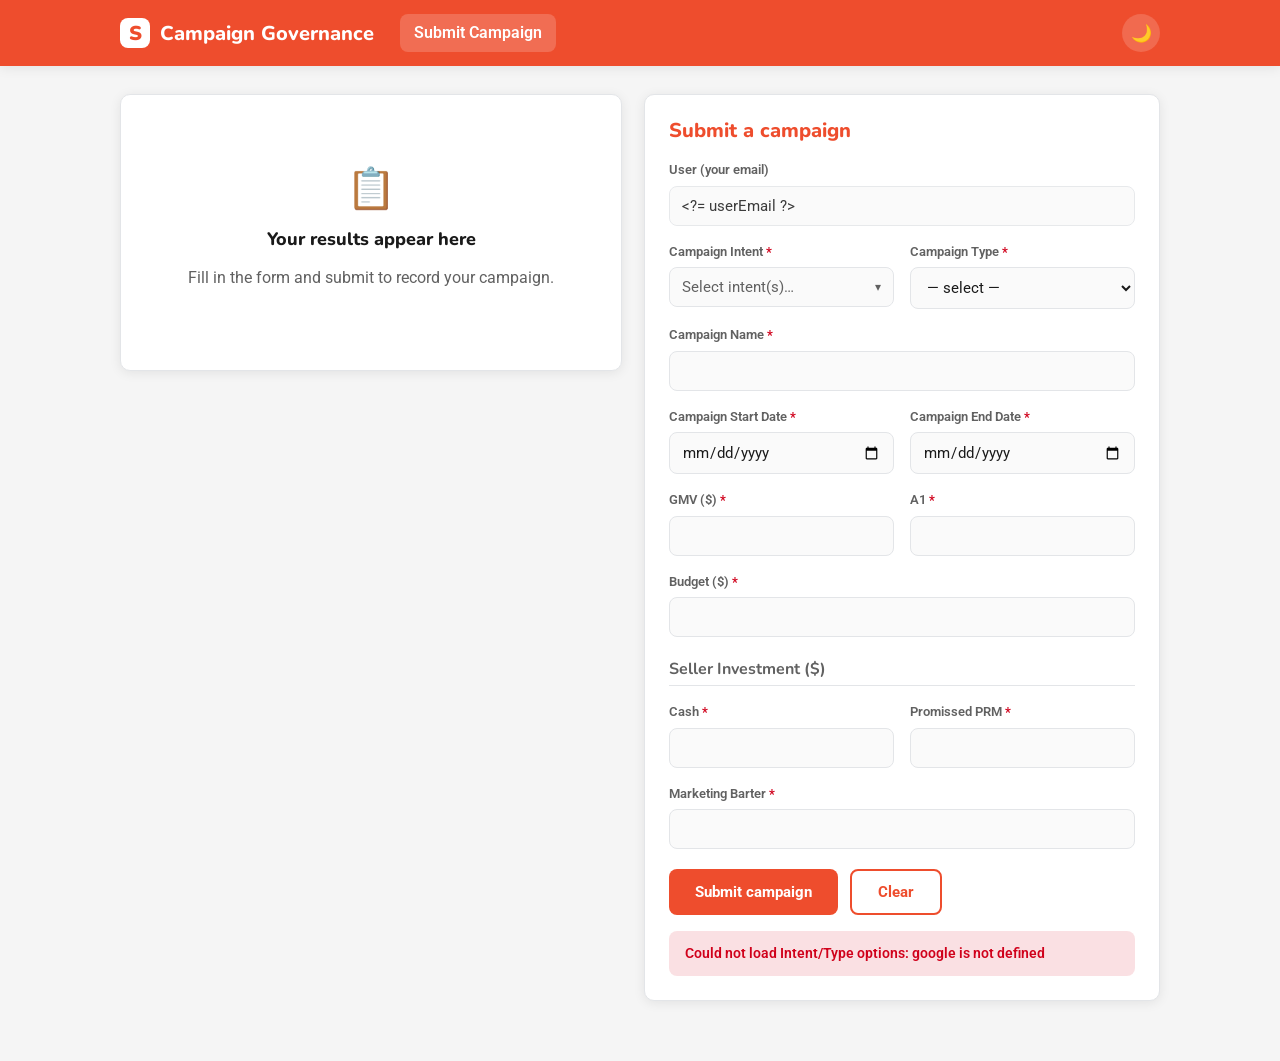
==== apps-script/Index.html @ 22179b2d "Cap displayed Score to 2 decimals Co-Authored-By: Claude Opus 4.8 <noreply@anthropic.com>" ====
<!DOCTYPE html>
<html lang="en" data-theme="light">
  <head>
    <base target="_top" />
    <link
      rel="stylesheet"
      href="https://fonts.googleapis.com/css2?family=Nunito:wght@400;600;700;800;900&family=Roboto:wght@400;500;700&display=swap"
    />
    <style>
      :root {
        --shopee-orange: #ee4d2d; --shopee-orange-dark: #d3422a; --shopee-orange-light: #f27961;
        --shopee-red: #d0011b;
        --font-primary: "Nunito", sans-serif; --font-body: "Roboto", sans-serif;
        --radius: 10px; --shadow: 0 2px 12px rgba(0,0,0,.08); --maxw: 1080px;
      }
      :root, :root[data-theme="light"] {
        --bg:#f5f5f5; --surface:#fff; --surface-2:#fafafa; --text:#1a1a1a; --text-muted:#616161;
        --border:#e3e5e8; --accent:var(--shopee-orange); --header-bg:var(--shopee-orange); --header-text:#fff;
      }
      :root[data-theme="dark"] {
        --bg:#14171c; --surface:#1e2229; --surface-2:#262b33; --text:#f1f3f5; --text-muted:#9aa4b2;
        --border:#333a44; --accent:var(--shopee-orange-light); --header-bg:#1a1d23; --header-text:#fff;
        --shadow:0 2px 14px rgba(0,0,0,.4);
      }
      * { box-sizing: border-box; }
      body { margin:0; font-family:var(--font-body); background:var(--bg); color:var(--text); line-height:1.5; }
      h1,h2,h3,.brand { font-family:var(--font-primary); font-weight:800; line-height:1.15; }
      .site-header { background:var(--header-bg); color:var(--header-text); box-shadow:var(--shadow); position:sticky; top:0; z-index:50; }
      .site-header .inner { max-width:var(--maxw); margin:0 auto; padding:14px 20px; display:flex; align-items:center; gap:18px; }
      .brand { font-size:20px; color:var(--header-text); display:flex; align-items:center; gap:10px; text-decoration:none; }
      .brand .logo { background:#fff; color:var(--shopee-orange); width:30px; height:30px; border-radius:8px; display:grid; place-items:center; font-weight:900; font-family:var(--font-primary); }
      .nav { display:flex; gap:6px; margin-left:8px; }
      .nav a { color:var(--header-text); text-decoration:none; padding:7px 14px; border-radius:8px; font-weight:600; background:rgba(255,255,255,.18); }
      .header-right { margin-left:auto; display:flex; align-items:center; gap:12px; }
      .icon-btn { background:rgba(255,255,255,.16); border:none; color:var(--header-text); width:38px; height:38px; border-radius:50%; cursor:pointer; font-size:17px; }
      .icon-btn:hover { background:rgba(255,255,255,.28); }
      main { max-width:var(--maxw); margin:0 auto; padding:28px 20px 60px; }
      .split { display:grid; grid-template-columns:1fr 1fr; gap:22px; align-items:start; }
      .card { background:var(--surface); border:1px solid var(--border); border-radius:var(--radius); box-shadow:var(--shadow); padding:24px; }
      .card h2 { margin:0 0 4px; font-size:20px; color:var(--accent); }
      .card .sub { margin:0 0 18px; color:var(--text-muted); font-size:14px; }
      .form-grid { display:grid; grid-template-columns:repeat(2,1fr); gap:16px; }
      .field { display:flex; flex-direction:column; gap:6px; }
      .field.full { grid-column:1 / -1; }
      label { font-weight:600; font-size:13px; color:var(--text-muted); }
      label .req { color:var(--shopee-red); }
      input, select { font-family:var(--font-body); font-size:15px; padding:10px 12px; border:1px solid var(--border); border-radius:8px; background:var(--surface-2); color:var(--text); }
      input:focus, select:focus { outline:none; border-color:var(--accent); box-shadow:0 0 0 3px rgba(238,77,45,.18); }
      input[readonly] { opacity:.85; cursor:not-allowed; }
      .section-label { grid-column:1 / -1; font-family:var(--font-primary); font-weight:700; color:var(--text-muted); border-bottom:1px solid var(--border); padding-bottom:4px; margin-top:4px; }
      .btn { font-family:var(--font-body); font-weight:700; font-size:15px; padding:12px 26px; border-radius:8px; border:none; cursor:pointer; }
      .btn-primary { background:var(--shopee-orange); color:#fff; }
      .btn-primary:hover { background:var(--shopee-orange-dark); }
      .btn-secondary { background:transparent; color:var(--accent); border:2px solid var(--accent); }
      .btn:disabled { opacity:.6; cursor:not-allowed; }
      .form-actions { margin-top:20px; display:flex; gap:12px; }
      .msg { padding:12px 16px; border-radius:8px; font-weight:600; font-size:14px; margin-top:16px; display:none; }
      .msg.show { display:block; }
      .msg.success { background:rgba(38,170,153,.15); color:#26aa99; }
      .msg.error { background:rgba(208,1,27,.12); color:var(--shopee-red); }
      .msg.info { background:rgba(255,187,0,.15); color:#9a7400; }
      .result-panel { position:sticky; top:88px; }
      .result-empty { text-align:center; color:var(--text-muted); padding:40px 16px; }
      .result-empty-icon { font-size:40px; margin-bottom:10px; }
      .result-empty h2 { color:var(--text); margin:0 0 6px; font-size:18px; }
      #result-content h2 { color:var(--accent); margin:0 0 14px; }
      .result-row { display:flex; justify-content:space-between; gap:16px; padding:9px 0; border-bottom:1px solid var(--border); font-size:14px; }
      .result-row .rl { color:var(--text-muted); font-weight:600; }
      .result-row .rv { color:var(--text); font-weight:700; text-align:right; word-break:break-word; }
      .result-note { margin-top:16px; padding:12px 14px; background:rgba(255,187,0,.14); border-radius:8px; color:var(--text-muted); font-size:13px; }
      .result-score { margin:16px 0; font-size:16px; font-weight:700; color:var(--text); }
      .result-score strong { color:var(--accent); }
      .result-section { margin-top:14px; }
      .result-sec-title { font-weight:700; color:var(--accent); margin-bottom:6px; }
      .result-list { margin:0; padding-left:20px; }
      .result-list li { padding:3px 0; font-size:14px; }
      .result-inline-empty { color:var(--text-muted); font-style:italic; font-size:14px; }
      .result-note-live { margin-top:12px; padding:10px 12px; background:rgba(255,187,0,.14); border-radius:8px; color:var(--text-muted); font-size:13px; }
      .ms { position:relative; }
      .ms-toggle { width:100%; display:flex; align-items:center; justify-content:space-between; gap:8px; font-family:var(--font-body); font-size:15px; padding:10px 12px; border:1px solid var(--border); border-radius:8px; background:var(--surface-2); color:var(--text); cursor:pointer; text-align:left; }
      .ms.open .ms-toggle, .ms-toggle:focus { outline:none; border-color:var(--accent); box-shadow:0 0 0 3px rgba(238,77,45,.18); }
      .ms-label { overflow:hidden; text-overflow:ellipsis; white-space:nowrap; }
      .ms-label.ms-placeholder { color:var(--text-muted); }
      .ms-caret { color:var(--text-muted); font-size:12px; }
      .ms.open .ms-caret { transform:rotate(180deg); }
      .ms-panel { position:absolute; z-index:60; top:calc(100% + 4px); left:0; right:0; max-height:240px; overflow-y:auto; background:var(--surface); border:1px solid var(--border); border-radius:8px; box-shadow:var(--shadow); padding:6px; }
      .ms-option { display:flex; align-items:center; gap:9px; padding:8px 10px; border-radius:6px; cursor:pointer; font-size:14px; font-weight:500; }
      .ms-option:hover { background:var(--surface-2); }
      .ms-option input { width:16px; height:16px; accent-color:var(--shopee-orange); margin:0; }
      .ms-empty { padding:10px; color:var(--text-muted); font-style:italic; font-size:14px; }
      @media (max-width:860px){ .split{ grid-template-columns:1fr; } .result-panel{ position:static; } .form-grid{ grid-template-columns:1fr; } }
    </style>
  </head>
  <body>
    <header class="site-header">
      <div class="inner">
        <span class="brand"><span class="logo">S</span> Campaign Governance</span>
        <nav class="nav"><a href="#">Submit Campaign</a></nav>
        <div class="header-right">
          <button class="icon-btn" id="theme-toggle" aria-label="Toggle theme">🌙</button>
        </div>
      </div>
    </header>

    <main>
      <div class="split">
        <section class="card result-panel">
          <div class="result-empty" id="result-empty">
            <div class="result-empty-icon">📋</div>
            <h2>Your results appear here</h2>
            <p>Fill in the form and submit to record your campaign.</p>
          </div>
          <div id="result-content" style="display:none"></div>
        </section>

        <section class="card">
          <h2>Submit a campaign</h2>
          <p class="sub"></p>
          <form id="campaign-form" novalidate>
            <div class="form-grid">
              <div class="field full">
                <label for="f-user">User (your email)</label>
                <input id="f-user" type="email" value="<?= userEmail ?>" readonly />
              </div>
              <div class="field">
                <label>Campaign Intent <span class="req">*</span></label>
                <div id="ms-intent"></div>
              </div>
              <div class="field">
                <label for="f-type">Campaign Type <span class="req">*</span></label>
                <select id="f-type" required><option value="" disabled selected>— select —</option></select>
              </div>
              <div class="field full">
                <label for="f-name">Campaign Name <span class="req">*</span></label>
                <input id="f-name" type="text" required />
              </div>
              <div class="field">
                <label for="f-start">Campaign Start Date <span class="req">*</span></label>
                <input id="f-start" type="date" required />
              </div>
              <div class="field">
                <label for="f-end">Campaign End Date <span class="req">*</span></label>
                <input id="f-end" type="date" required />
              </div>
              <div class="field">
                <label for="f-gmv">GMV ($) <span class="req">*</span></label>
                <input id="f-gmv" type="number" min="0" step="any" required />
              </div>
              <div class="field">
                <label for="f-a1">A1 <span class="req">*</span></label>
                <input id="f-a1" type="number" min="0" step="any" required />
              </div>
              <div class="field full">
                <label for="f-budget">Budget ($) <span class="req">*</span></label>
                <input id="f-budget" type="number" min="0" step="any" required />
              </div>
              <div class="field full section-label">Seller Investment ($)</div>
              <div class="field">
                <label for="f-cash">Cash <span class="req">*</span></label>
                <input id="f-cash" type="number" min="0" step="any" required />
              </div>
              <div class="field">
                <label for="f-prm">Promissed PRM <span class="req">*</span></label>
                <input id="f-prm" type="number" min="0" step="any" required />
              </div>
              <div class="field full">
                <label for="f-barter">Marketing Barter <span class="req">*</span></label>
                <input id="f-barter" type="number" min="0" step="any" required />
              </div>
            </div>
            <div class="form-actions">
              <button type="submit" class="btn btn-primary" id="submit-btn">Submit campaign</button>
              <button type="reset" class="btn btn-secondary">Clear</button>
            </div>
            <div class="msg" id="form-msg"></div>
          </form>
        </section>
      </div>
    </main>

    <script>
      // ---- Config ----
      var ALLOWED_DOMAIN = "shopee.com", MIN_DAYS = 1, MAX_DAYS = 365;

      // ---- Theme ----
      (function () {
        var saved = localStorage.getItem("cg_theme");
        if (saved) document.documentElement.setAttribute("data-theme", saved);
        function cur() { return document.documentElement.getAttribute("data-theme") || "light"; }
        function upd() { document.getElementById("theme-toggle").textContent = cur() === "dark" ? "☀️" : "🌙"; }
        document.getElementById("theme-toggle").addEventListener("click", function () {
          var t = cur() === "dark" ? "light" : "dark";
          document.documentElement.setAttribute("data-theme", t);
          localStorage.setItem("cg_theme", t); upd();
        });
        upd();
      })();

      // ---- google.script.run as promises ----
      function gs(method) {
        var args = Array.prototype.slice.call(arguments, 1);
        return new Promise(function (resolve, reject) {
          google.script.run.withSuccessHandler(resolve).withFailureHandler(reject)[method].apply(null, args);
        });
      }

      // ---- MultiSelect ----
      var instances = [];
      function closeAll() { instances.forEach(function (i) { i._close(); }); }
      document.addEventListener("click", closeAll);
      function createMS(container, placeholder) {
        container.classList.add("ms");
        container.innerHTML = '<button type="button" class="ms-toggle"><span class="ms-label"></span><span class="ms-caret">▾</span></button><div class="ms-panel" hidden></div>';
        var toggle = container.querySelector(".ms-toggle"), label = container.querySelector(".ms-label"), panel = container.querySelector(".ms-panel");
        function renderLabel() {
          var v = getValues();
          if (!v.length) { label.textContent = placeholder; label.classList.add("ms-placeholder"); }
          else { label.classList.remove("ms-placeholder"); label.textContent = v.length <= 2 ? v.join(", ") : v.length + " selected"; }
        }
        function setOptions(list) {
          panel.innerHTML = "";
          if (!list || !list.length) { panel.innerHTML = '<div class="ms-empty">No options available.</div>'; }
          else list.forEach(function (o) {
            var row = document.createElement("label"); row.className = "ms-option";
            var inp = document.createElement("input"); inp.type = "checkbox"; inp.value = o;
            inp.addEventListener("change", renderLabel);
            var sp = document.createElement("span"); sp.textContent = o;
            row.appendChild(inp); row.appendChild(sp); panel.appendChild(row);
          });
          renderLabel();
        }
        function getValues() { return Array.prototype.slice.call(panel.querySelectorAll("input:checked")).map(function (c) { return c.value; }); }
        function clear() { panel.querySelectorAll("input:checked").forEach(function (c) { c.checked = false; }); renderLabel(); }
        toggle.addEventListener("click", function (e) { e.stopPropagation(); var h = panel.hidden; closeAll(); if (h) { panel.hidden = false; container.classList.add("open"); } });
        panel.addEventListener("click", function (e) { e.stopPropagation(); });
        var api = { setOptions: setOptions, getValues: getValues, clear: clear, _close: function () { panel.hidden = true; container.classList.remove("open"); } };
        instances.push(api); renderLabel(); return api;
      }

      // ---- Page logic ----
      var el = function (id) { return document.getElementById(id); };
      var msg = el("form-msg"), form = el("campaign-form"), submitBtn = el("submit-btn");
      var intentMS = createMS(el("ms-intent"), "Select intent(s)…");
      function fillTypeSelect(list) {
        var sel = el("f-type");
        sel.innerHTML = '<option value="" disabled selected>— select —</option>';
        (list || []).forEach(function (o) {
          var opt = document.createElement("option"); opt.value = o; opt.textContent = o; sel.appendChild(opt);
        });
      }
      function showMsg(k, t) { msg.className = "msg show " + k; msg.textContent = t; }
      function hideMsg() { msg.className = "msg"; msg.textContent = ""; }

      gs("getOptions").then(function (o) {
        intentMS.setOptions(o.intents || []); fillTypeSelect(o.types || []);
      }).catch(function (e) {
        intentMS.setOptions([]); fillTypeSelect([]);
        showMsg("error", "Could not load Intent/Type options: " + (e.message || e));
      });

      function genId() {
        var a = "ABCDEFGHIJKLMNOPQRSTUVWXYZ0123456789", f = "ABCDEFGHIJKLMNOPQRSTUVWXYZ123456789";
        var id = f[Math.floor(Math.random() * f.length)];
        for (var i = 1; i < 10; i++) id += a[Math.floor(Math.random() * a.length)];
        return id;
      }
      function days(s, e) { return Math.round((new Date(e) - new Date(s)) / 86400000); }
      function num(id) { return parseFloat(el(id).value); }

      function validate(v) {
        if (!/^[^\s@]+@[^\s@]+\.[^\s@]+$/.test(v.user)) return "Your account email is missing or invalid.";
        if (v.user.toLowerCase().indexOf("@" + ALLOWED_DOMAIN) === -1) return "Email must be on the @" + ALLOWED_DOMAIN + " domain.";
        if (!v.intents.length) return "Select at least one Campaign Intent.";
        if (!v.type) return "Select a Campaign Type.";
        if (!v.name) return "Enter a Campaign Name.";
        if (!v.start) return "Choose a Campaign Start Date.";
        if (!v.end) return "Choose a Campaign End Date.";
        var d = days(v.start, v.end);
        if (d < MIN_DAYS) return "Campaign Start Date must be before the End Date.";
        if (d > MAX_DAYS) return "Campaign cannot be longer than " + MAX_DAYS + " days (currently " + d + ").";
        var nums = { "GMV ($)": ["f-gmv", v.gmv], "A1": ["f-a1", v.a1], "Budget ($)": ["f-budget", v.budget], "Seller Investment - Cash": ["f-cash", v.cash], "Seller Investment - Promissed PRM": ["f-prm", v.prm], "Seller Investment - Marketing Barter": ["f-barter", v.barter] };
        for (var k in nums) { if (el(nums[k][0]).value === "" || isNaN(nums[k][1])) return k + " must be a number."; if (nums[k][1] < 0) return k + " cannot be negative."; }
        return null;
      }

      form.addEventListener("submit", function (e) {
        e.preventDefault(); hideMsg();
        var v = {
          user: el("f-user").value.trim(), intents: intentMS.getValues(), type: el("f-type").value,
          name: el("f-name").value.trim(), start: el("f-start").value, end: el("f-end").value,
          gmv: num("f-gmv"), a1: num("f-a1"), budget: num("f-budget"), cash: num("f-cash"), prm: num("f-prm"), barter: num("f-barter")
        };
        var err = validate(v); if (err) { showMsg("error", err); return; }
        var id = genId(), intentStr = v.intents.join(", "), typeStr = v.type;
        var fields = {
          "User": v.user, "Campaign Intent": intentStr, "Campaign Type": typeStr, "Name": v.name,
          "Campaign Start Date": v.start, "Campaign End Date": v.end,
          "GMV ($)": v.gmv, "A1": v.a1, "Budget ($)": v.budget,
          "Seller Investment ($) - Cash": v.cash, "Seller Investment ($) - Promissed PRM": v.prm,
          "Seller Investment ($) - Marketing Barter": v.barter, "ID": id
        };
        submitBtn.disabled = true; submitBtn.textContent = "Submitting…";
        gs("submitCampaign", fields).then(function (res) {
          var submitted = {
            "ID": res.id || id, "User": v.user, "Date": res.date || "",
            "Campaign Intent": intentStr, "Campaign Type": typeStr, "Name": v.name,
            "Campaign Start Date": v.start, "Campaign End Date": v.end,
            "# Days": String(days(v.start, v.end))
          };
          renderResult(res, submitted);
          form.reset(); intentMS.clear(); el("f-user").value = v.user;
          showMsg("success", "Campaign submitted successfully (ID: " + (res.id || id) + ").");
        }).catch(function (e2) {
          showMsg("error", (e2 && e2.message) || String(e2));
        }).then(function () {
          submitBtn.disabled = false; submitBtn.textContent = "Submit campaign";
        });
      });

      function esc(s) { return String(s == null ? "" : s).replace(/[&<>"']/g, function (c) { return { "&": "&amp;", "<": "&lt;", ">": "&gt;", '"': "&quot;", "'": "&#39;" }[c]; }); }
      function rrow(l, val) { return '<div class="result-row"><span class="rl">' + esc(l) + '</span><span class="rv">' + esc(val) + "</span></div>"; }
      function fmtScore(v) { var n = Number(v); return (v === "" || v == null || isNaN(n)) ? esc(v) : n.toFixed(2); }
      var IDENTITY = ["ID", "User", "Date", "Campaign Intent", "Campaign Type", "Name", "Campaign Start Date", "Campaign End Date", "# Days"];
      function renderResult(res, submitted) {
        el("result-empty").style.display = "none";
        var rc = el("result-content"); rc.style.display = "block";
        var R = (res && res.result) || { found: false };
        var head = R.found ? R.header : submitted;
        var html = "<h2>Your Campaign</h2>";
        IDENTITY.forEach(function (k) { html += rrow(k, head[k]); });
        if (R.found) {
          html += '<div class="result-score">Score result: <strong>' + fmtScore(head["Score"]) + "</strong></div>";
          html += '<div class="result-section"><div class="result-sec-title">You are eligible to get:</div><ul class="result-list">';
          (R.basic || []).forEach(function (b) { html += "<li>" + esc(b.label) + ": <strong>" + esc(b.value) + "</strong></li>"; });
          html += "</ul></div>";
          html += '<div class="result-section"><div class="result-sec-title">And also these additional asset:</div>';
          if (R.additional && R.additional.length) {
            html += '<ul class="result-list">';
            R.additional.forEach(function (a) { html += "<li>" + esc(a) + "</li>"; });
            html += "</ul>";
          } else {
            html += '<div class="result-inline-empty">None.</div>';
          }
          html += "</div>";
        } else {
          html += '<div class="result-note-live">Submitted. Your result is still being computed — reopen the app in a moment to see the full score and eligibility.</div>';
        }
        rc.innerHTML = html;
      }
    </script>
  </body>
</html>
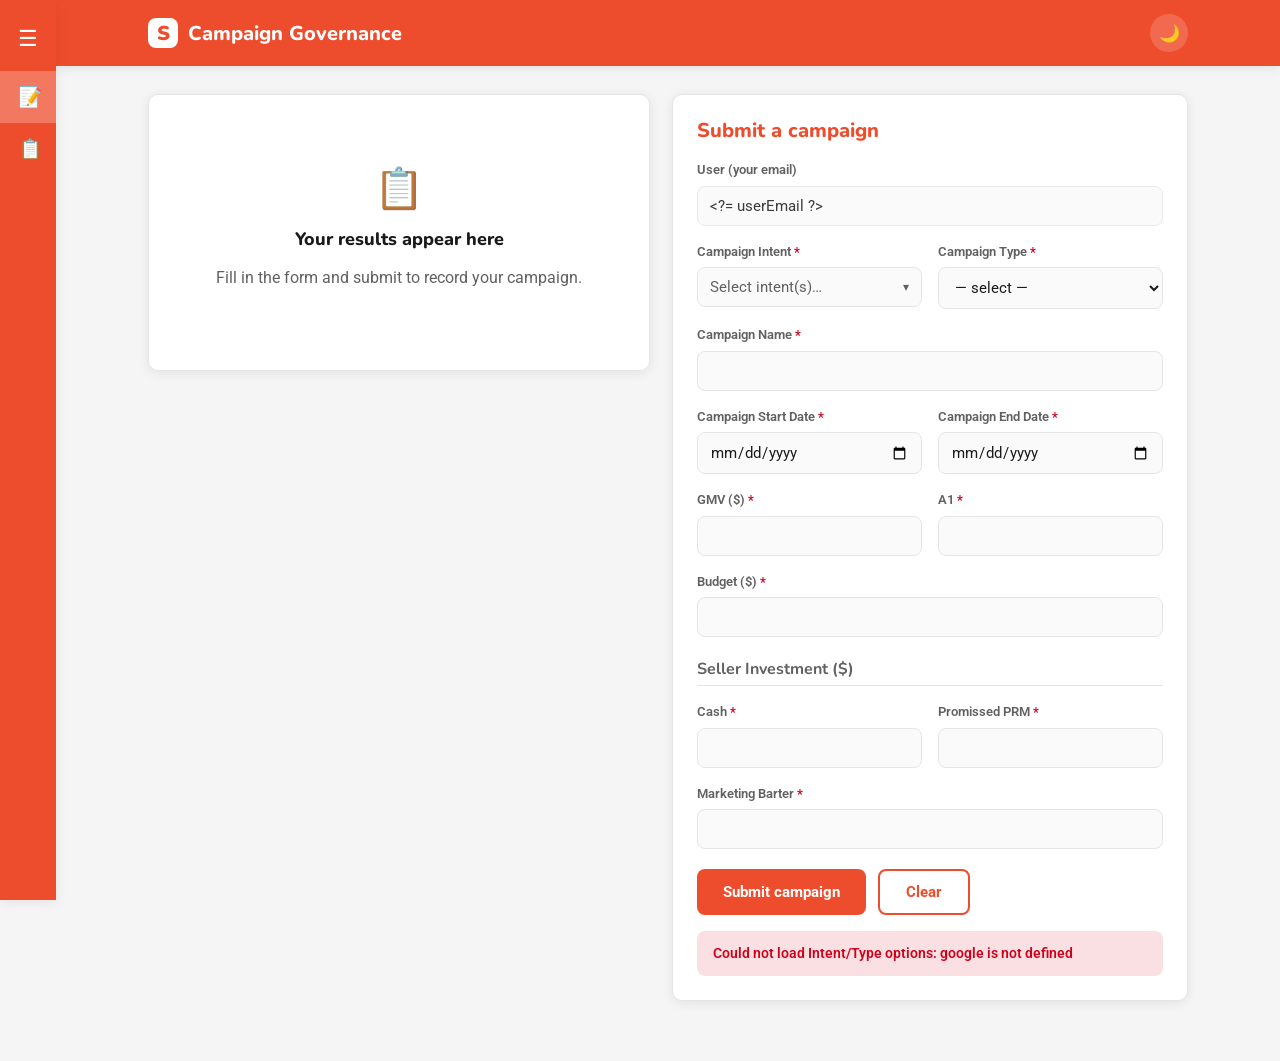
==== commit b4ee54c5: "Add hover-expand sidebar nav and a Campaigns list page - Replace top nav with a left hamburger sideb" ====
--- a/apps-script/Index.html
+++ b/apps-script/Index.html
@@ -89,13 +89,41 @@
       .ms-option input { width:16px; height:16px; accent-color:var(--shopee-orange); margin:0; }
       .ms-empty { padding:10px; color:var(--text-muted); font-style:italic; font-size:14px; }
       @media (max-width:860px){ .split{ grid-template-columns:1fr; } .result-panel{ position:static; } .form-grid{ grid-template-columns:1fr; } }
+      /* Sidebar nav (hover to expand) */
+      body { padding-left:56px; }
+      .sidebar { position:fixed; top:0; left:0; height:100vh; width:56px; background:var(--header-bg); color:var(--header-text); z-index:80; overflow:hidden; transition:width .18s ease; box-shadow:var(--shadow); padding-top:6px; }
+      .sidebar:hover { width:222px; }
+      .side-burger { display:flex; align-items:center; gap:16px; padding:16px 18px; }
+      .side-burger .ico { font-size:22px; }
+      .side-burger .lbl, .side-item .lbl { opacity:0; transition:opacity .15s; white-space:nowrap; }
+      .sidebar:hover .side-burger .lbl, .sidebar:hover .side-item .lbl { opacity:1; }
+      .side-burger .lbl { font-family:var(--font-primary); font-weight:800; }
+      .side-item { display:flex; align-items:center; gap:16px; padding:14px 18px; cursor:pointer; color:var(--header-text); border:none; background:none; width:100%; text-align:left; font-family:var(--font-body); font-size:15px; font-weight:600; }
+      .side-item .ico { font-size:20px; min-width:22px; text-align:center; }
+      .side-item:hover { background:rgba(255,255,255,.14); }
+      .side-item.active { background:rgba(255,255,255,.24); }
+      /* Campaign list */
+      .filter-bar { display:flex; gap:12px; margin-bottom:14px; flex-wrap:wrap; }
+      .filter-bar input { flex:1; min-width:240px; }
+      .list-count { color:var(--text-muted); font-size:13px; margin-bottom:10px; }
+      .table-wrap { overflow-x:auto; border:1px solid var(--border); border-radius:8px; }
+      table.cg { width:100%; border-collapse:collapse; font-size:13px; }
+      table.cg th, table.cg td { text-align:left; padding:9px 12px; border-bottom:1px solid var(--border); white-space:nowrap; }
+      table.cg th { color:var(--text-muted); font-weight:700; position:sticky; top:0; background:var(--surface-2); }
+      table.cg tbody tr:hover { background:var(--surface-2); }
+      table.cg tbody tr:last-child td { border-bottom:none; }
     </style>
   </head>
   <body>
+    <nav class="sidebar" id="sidebar">
+      <div class="side-burger"><span class="ico">☰</span><span class="lbl">Menu</span></div>
+      <button class="side-item active" data-view="submit" type="button"><span class="ico">📝</span><span class="lbl">Submit Campaign</span></button>
+      <button class="side-item" data-view="list" type="button"><span class="ico">📋</span><span class="lbl">Campaigns</span></button>
+    </nav>
+
     <header class="site-header">
       <div class="inner">
         <span class="brand"><span class="logo">S</span> Campaign Governance</span>
-        <nav class="nav"><a href="#">Submit Campaign</a></nav>
         <div class="header-right">
           <button class="icon-btn" id="theme-toggle" aria-label="Toggle theme">🌙</button>
         </div>
@@ -103,6 +131,7 @@
     </header>
 
     <main>
+      <div id="view-submit">
       <div class="split">
         <section class="card result-panel">
           <div class="result-empty" id="result-empty">
@@ -174,6 +203,21 @@
             </div>
             <div class="msg" id="form-msg"></div>
           </form>
+        </section>
+      </div>
+      </div>
+
+      <div id="view-list" style="display:none">
+        <section class="card">
+          <h2>Submitted campaigns</h2>
+          <p class="sub">All recorded campaigns (read from “Web Read”).</p>
+          <div class="filter-bar">
+            <input id="list-filter" type="text" placeholder="Filter by ID, user, type, name, or start/end date…" />
+            <button class="btn btn-secondary" id="list-refresh" type="button">Refresh</button>
+          </div>
+          <div class="list-count" id="list-count"></div>
+          <div class="table-wrap"><table class="cg" id="list-table"><thead></thead><tbody></tbody></table></div>
+          <div class="msg" id="list-msg"></div>
         </section>
       </div>
     </main>
@@ -313,7 +357,7 @@
         }).catch(function (e2) {
           showMsg("error", (e2 && e2.message) || String(e2));
         }).then(function () {
-          submitBtn.disabled = false; submitBtn.textContent = "Submit campaign";
+          submitBtn.disabled = false; submitBtn.textContent = "Submit";
         });
       });
 
@@ -347,6 +391,48 @@
         }
         rc.innerHTML = html;
       }
+
+      // ---- Sidebar view switching ----
+      (function () {
+        var items = document.querySelectorAll(".side-item");
+        var views = { submit: document.getElementById("view-submit"), list: document.getElementById("view-list") };
+        var listLoaded = false;
+        function show(name) {
+          for (var k in views) views[k].style.display = (k === name) ? "" : "none";
+          items.forEach(function (it) { it.classList.toggle("active", it.getAttribute("data-view") === name); });
+          if (name === "list" && !listLoaded) { listLoaded = true; loadCampaigns(); }
+        }
+        items.forEach(function (it) { it.addEventListener("click", function () { show(it.getAttribute("data-view")); }); });
+      })();
+
+      // ---- Campaign list (Web Read A:J, read only) ----
+      var LIST_FILTER_COLS = [0, 1, 4, 5, 6, 7]; // ID, User, Type, Name, Start, End
+      var listData = { headers: [], rows: [] };
+      function loadCampaigns() {
+        var m = el("list-msg"); m.className = "msg show info"; m.textContent = "Loading…";
+        gs("getCampaigns").then(function (res) {
+          listData = res || { headers: [], rows: [] };
+          el("list-table").querySelector("thead").innerHTML =
+            "<tr>" + listData.headers.map(function (h) { return "<th>" + esc(h) + "</th>"; }).join("") + "</tr>";
+          applyListFilter();
+          m.className = "msg"; m.textContent = "";
+        }).catch(function (e) { m.className = "msg show error"; m.textContent = (e && e.message) || String(e); });
+      }
+      function applyListFilter() {
+        var q = (el("list-filter").value || "").trim().toLowerCase();
+        var rows = listData.rows.filter(function (r) {
+          if (!q) return true;
+          return LIST_FILTER_COLS.some(function (i) { return String(r[i] == null ? "" : r[i]).toLowerCase().indexOf(q) !== -1; });
+        });
+        el("list-table").querySelector("tbody").innerHTML = rows.map(function (r) {
+          return "<tr>" + r.map(function (c, i) {
+            return "<td>" + (listData.headers[i] === "Score" ? fmtScore(c) : esc(c)) + "</td>";
+          }).join("") + "</tr>";
+        }).join("");
+        el("list-count").textContent = rows.length + " of " + listData.rows.length + " campaigns";
+      }
+      el("list-filter").addEventListener("input", applyListFilter);
+      el("list-refresh").addEventListener("click", loadCampaigns);
     </script>
   </body>
 </html>
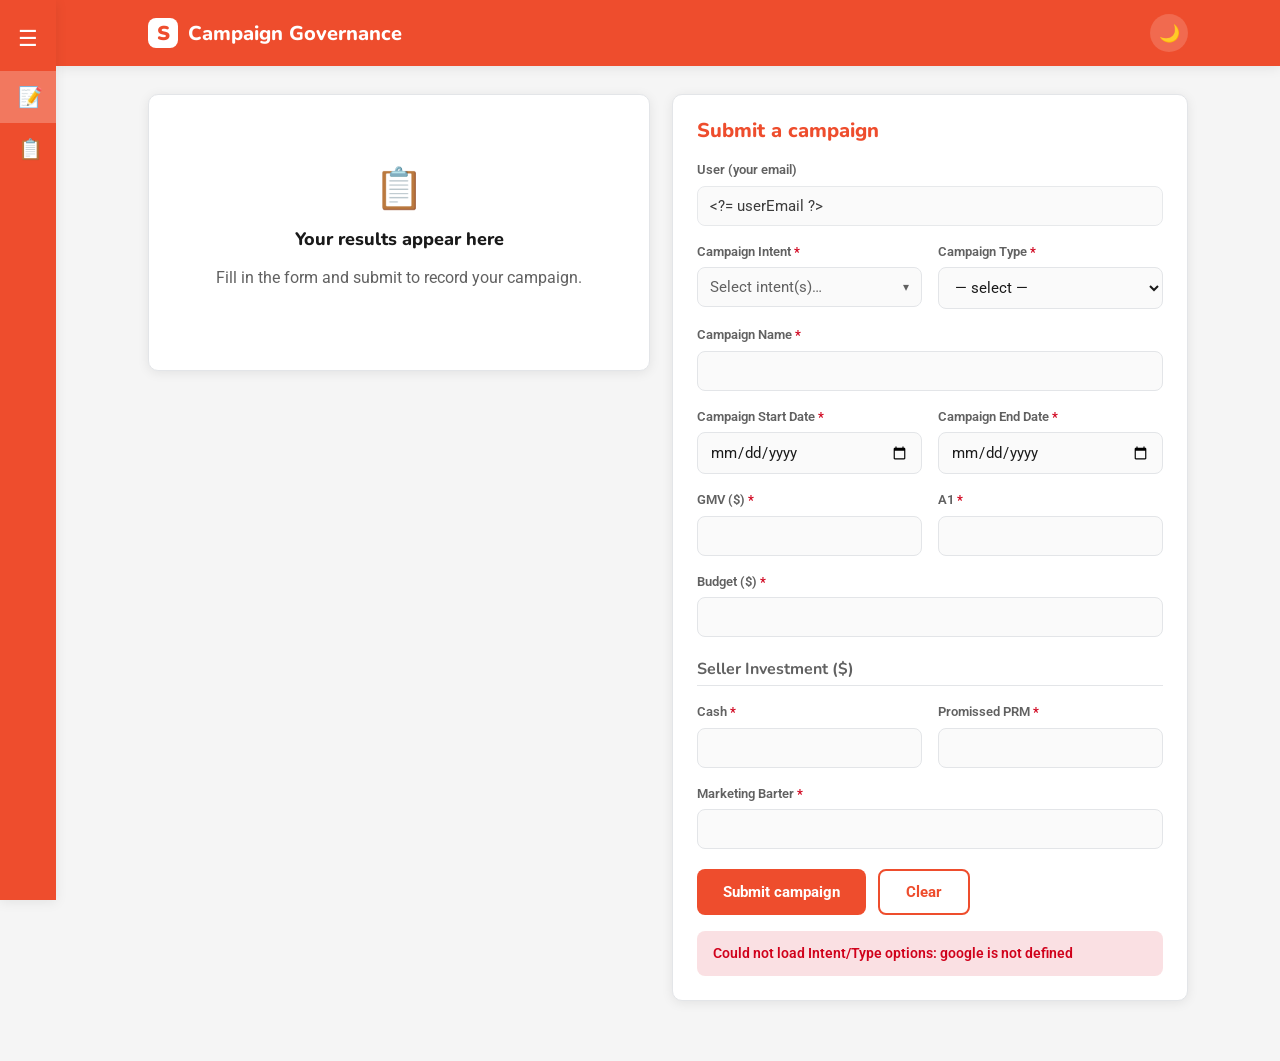
==== commit c0d177cc: "Per-column filters on the Campaigns list Replace the single search bar with a filter input under eac" ====
--- a/apps-script/Index.html
+++ b/apps-script/Index.html
@@ -106,10 +106,12 @@
       .filter-bar { display:flex; gap:12px; margin-bottom:14px; flex-wrap:wrap; }
       .filter-bar input { flex:1; min-width:240px; }
       .list-count { color:var(--text-muted); font-size:13px; margin-bottom:10px; }
-      .table-wrap { overflow-x:auto; border:1px solid var(--border); border-radius:8px; }
+      .table-wrap { overflow:auto; max-height:65vh; border:1px solid var(--border); border-radius:8px; }
       table.cg { width:100%; border-collapse:collapse; font-size:13px; }
       table.cg th, table.cg td { text-align:left; padding:9px 12px; border-bottom:1px solid var(--border); white-space:nowrap; }
-      table.cg th { color:var(--text-muted); font-weight:700; position:sticky; top:0; background:var(--surface-2); }
+      table.cg th.col-head { color:var(--text-muted); font-weight:700; position:sticky; top:0; z-index:2; background:var(--surface-2); }
+      table.cg tr.filters th { position:sticky; top:37px; z-index:1; background:var(--surface); padding:6px 8px; }
+      table.cg .col-filter { width:100%; min-width:96px; padding:6px 8px; font-size:12px; }
       table.cg tbody tr:hover { background:var(--surface-2); }
       table.cg tbody tr:last-child td { border-bottom:none; }
     </style>
@@ -210,10 +212,10 @@
       <div id="view-list" style="display:none">
         <section class="card">
           <h2>Submitted campaigns</h2>
-          <p class="sub">All recorded campaigns (read from “Web Read”).</p>
+          <p class="sub">All recorded campaigns.</p>
           <div class="filter-bar">
-            <input id="list-filter" type="text" placeholder="Filter by ID, user, type, name, or start/end date…" />
             <button class="btn btn-secondary" id="list-refresh" type="button">Refresh</button>
+            <button class="btn btn-secondary" id="list-clear" type="button">Clear filters</button>
           </div>
           <div class="list-count" id="list-count"></div>
           <div class="table-wrap"><table class="cg" id="list-table"><thead></thead><tbody></tbody></table></div>
@@ -405,24 +407,29 @@
         items.forEach(function (it) { it.addEventListener("click", function () { show(it.getAttribute("data-view")); }); });
       })();
 
-      // ---- Campaign list (Web Read A:J, read only) ----
-      var LIST_FILTER_COLS = [0, 1, 4, 5, 6, 7]; // ID, User, Type, Name, Start, End
+      // ---- Campaign list (Web Read A:J, read only) — per-column filters ----
       var listData = { headers: [], rows: [] };
       function loadCampaigns() {
         var m = el("list-msg"); m.className = "msg show info"; m.textContent = "Loading…";
         gs("getCampaigns").then(function (res) {
           listData = res || { headers: [], rows: [] };
           el("list-table").querySelector("thead").innerHTML =
-            "<tr>" + listData.headers.map(function (h) { return "<th>" + esc(h) + "</th>"; }).join("") + "</tr>";
+            "<tr>" + listData.headers.map(function (h) { return '<th class="col-head">' + esc(h) + "</th>"; }).join("") + "</tr>" +
+            '<tr class="filters">' + listData.headers.map(function (h, i) {
+              return '<th><input class="col-filter" data-col="' + i + '" type="text" placeholder="Filter" /></th>';
+            }).join("") + "</tr>";
           applyListFilter();
           m.className = "msg"; m.textContent = "";
         }).catch(function (e) { m.className = "msg show error"; m.textContent = (e && e.message) || String(e); });
       }
       function applyListFilter() {
-        var q = (el("list-filter").value || "").trim().toLowerCase();
+        var filters = [];
+        el("list-table").querySelectorAll(".col-filter").forEach(function (inp) {
+          var q = (inp.value || "").trim().toLowerCase();
+          if (q) filters.push({ col: Number(inp.getAttribute("data-col")), q: q });
+        });
         var rows = listData.rows.filter(function (r) {
-          if (!q) return true;
-          return LIST_FILTER_COLS.some(function (i) { return String(r[i] == null ? "" : r[i]).toLowerCase().indexOf(q) !== -1; });
+          return filters.every(function (f) { return String(r[f.col] == null ? "" : r[f.col]).toLowerCase().indexOf(f.q) !== -1; });
         });
         el("list-table").querySelector("tbody").innerHTML = rows.map(function (r) {
           return "<tr>" + r.map(function (c, i) {
@@ -431,8 +438,13 @@
         }).join("");
         el("list-count").textContent = rows.length + " of " + listData.rows.length + " campaigns";
       }
-      el("list-filter").addEventListener("input", applyListFilter);
+      // Delegated listener survives thead re-render.
+      el("list-table").querySelector("thead").addEventListener("input", applyListFilter);
       el("list-refresh").addEventListener("click", loadCampaigns);
+      el("list-clear").addEventListener("click", function () {
+        el("list-table").querySelectorAll(".col-filter").forEach(function (i) { i.value = ""; });
+        applyListFilter();
+      });
     </script>
   </body>
 </html>
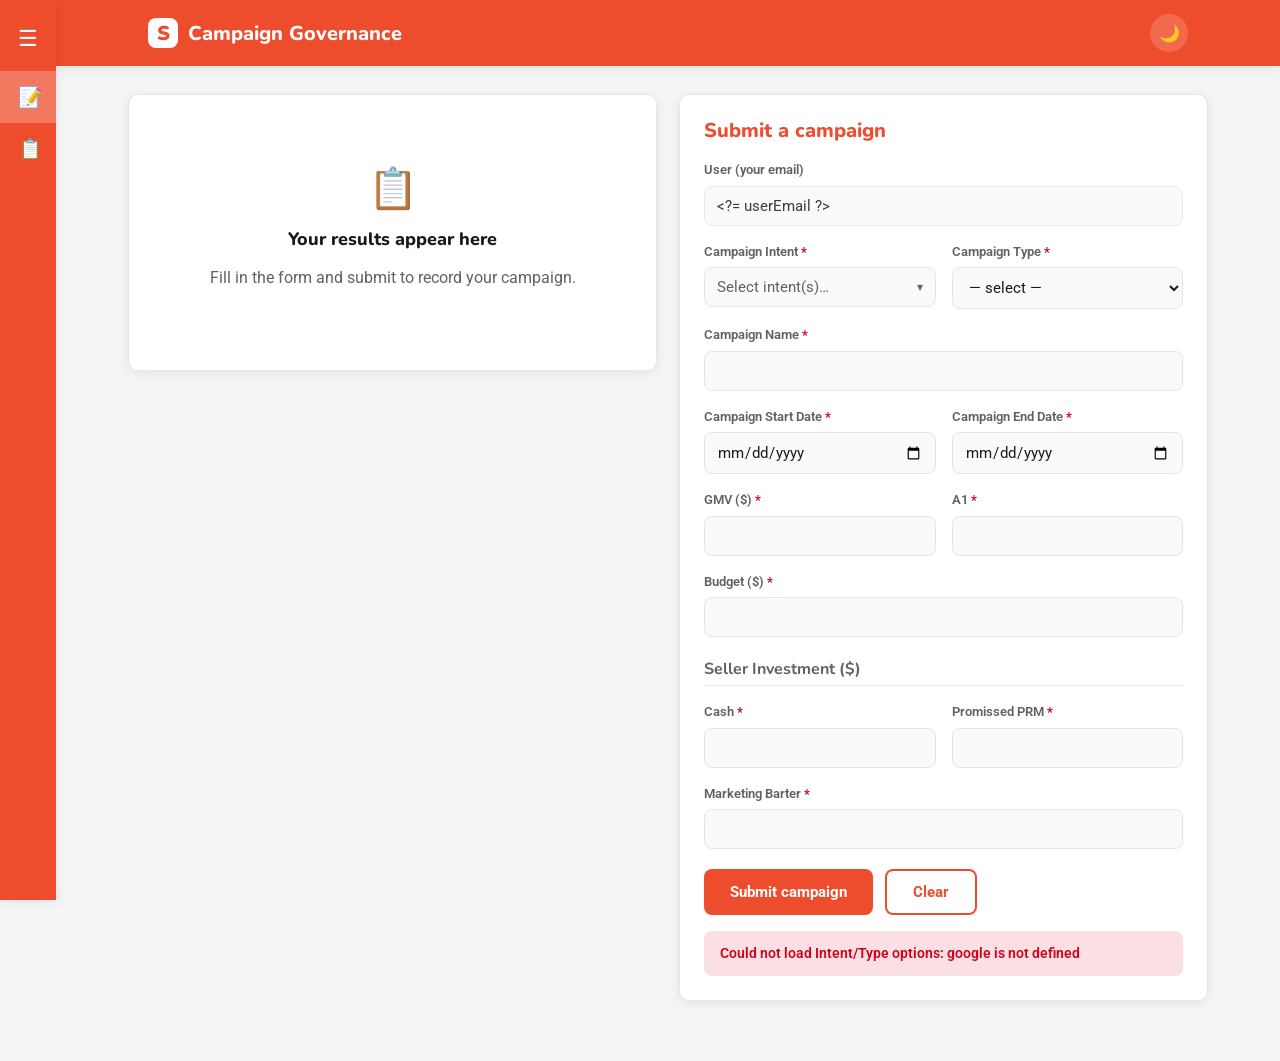
==== commit ce2e6b4f: "Make Campaigns page full-width; wrap table cells to avoid horizontal scroll List view now spans the " ====
--- a/apps-script/Index.html
+++ b/apps-script/Index.html
@@ -34,7 +34,9 @@
       .header-right { margin-left:auto; display:flex; align-items:center; gap:12px; }
       .icon-btn { background:rgba(255,255,255,.16); border:none; color:var(--header-text); width:38px; height:38px; border-radius:50%; cursor:pointer; font-size:17px; }
       .icon-btn:hover { background:rgba(255,255,255,.28); }
-      main { max-width:var(--maxw); margin:0 auto; padding:28px 20px 60px; }
+      main { margin:0 auto; padding:28px 28px 60px; }
+      #view-submit { max-width:var(--maxw); margin:0 auto; }
+      #view-list { width:100%; }
       .split { display:grid; grid-template-columns:1fr 1fr; gap:22px; align-items:start; }
       .card { background:var(--surface); border:1px solid var(--border); border-radius:var(--radius); box-shadow:var(--shadow); padding:24px; }
       .card h2 { margin:0 0 4px; font-size:20px; color:var(--accent); }
@@ -108,10 +110,11 @@
       .list-count { color:var(--text-muted); font-size:13px; margin-bottom:10px; }
       .table-wrap { overflow:auto; max-height:65vh; border:1px solid var(--border); border-radius:8px; }
       table.cg { width:100%; border-collapse:collapse; font-size:13px; }
-      table.cg th, table.cg td { text-align:left; padding:9px 12px; border-bottom:1px solid var(--border); white-space:nowrap; }
+      table.cg { table-layout:fixed; }
+      table.cg th, table.cg td { text-align:left; padding:9px 12px; border-bottom:1px solid var(--border); vertical-align:top; word-break:break-word; overflow-wrap:anywhere; }
       table.cg th.col-head { color:var(--text-muted); font-weight:700; position:sticky; top:0; z-index:2; background:var(--surface-2); }
       table.cg tr.filters th { position:sticky; top:37px; z-index:1; background:var(--surface); padding:6px 8px; }
-      table.cg .col-filter { width:100%; min-width:96px; padding:6px 8px; font-size:12px; }
+      table.cg .col-filter { width:100%; min-width:0; padding:6px 8px; font-size:12px; }
       table.cg tbody tr:hover { background:var(--surface-2); }
       table.cg tbody tr:last-child td { border-bottom:none; }
     </style>
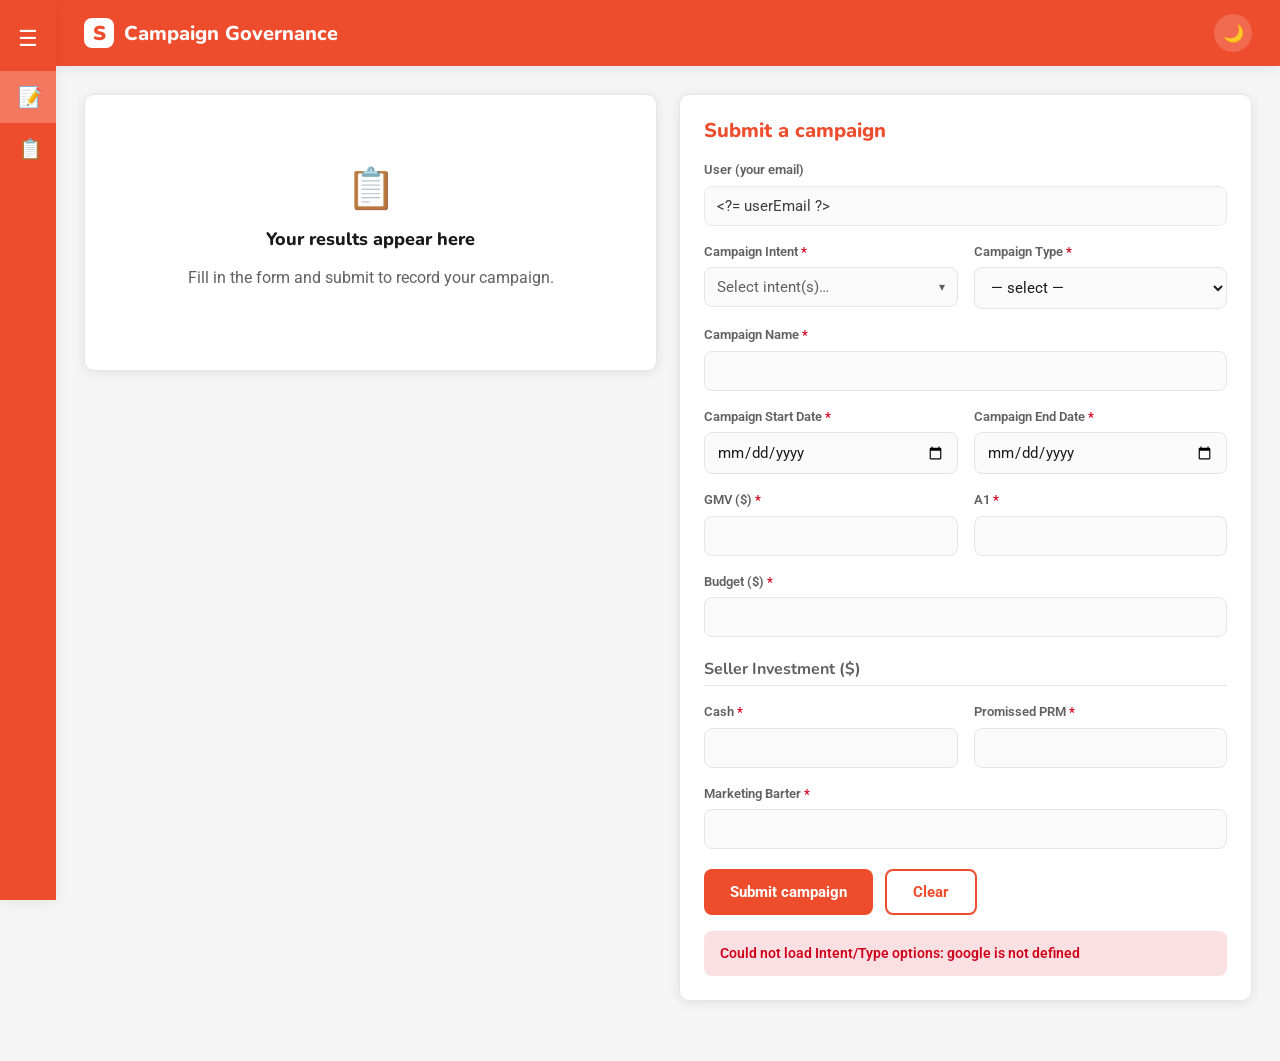
==== commit 533f5a3e: "Full-width header (logo left, toggle right); submit page 50/50 full width Header spans the full widt" ====
--- a/apps-script/Index.html
+++ b/apps-script/Index.html
@@ -26,7 +26,7 @@
       body { margin:0; font-family:var(--font-body); background:var(--bg); color:var(--text); line-height:1.5; }
       h1,h2,h3,.brand { font-family:var(--font-primary); font-weight:800; line-height:1.15; }
       .site-header { background:var(--header-bg); color:var(--header-text); box-shadow:var(--shadow); position:sticky; top:0; z-index:50; }
-      .site-header .inner { max-width:var(--maxw); margin:0 auto; padding:14px 20px; display:flex; align-items:center; gap:18px; }
+      .site-header .inner { padding:14px 28px; display:flex; align-items:center; gap:18px; }
       .brand { font-size:20px; color:var(--header-text); display:flex; align-items:center; gap:10px; text-decoration:none; }
       .brand .logo { background:#fff; color:var(--shopee-orange); width:30px; height:30px; border-radius:8px; display:grid; place-items:center; font-weight:900; font-family:var(--font-primary); }
       .nav { display:flex; gap:6px; margin-left:8px; }
@@ -35,7 +35,7 @@
       .icon-btn { background:rgba(255,255,255,.16); border:none; color:var(--header-text); width:38px; height:38px; border-radius:50%; cursor:pointer; font-size:17px; }
       .icon-btn:hover { background:rgba(255,255,255,.28); }
       main { margin:0 auto; padding:28px 28px 60px; }
-      #view-submit { max-width:var(--maxw); margin:0 auto; }
+      #view-submit { width:100%; }
       #view-list { width:100%; }
       .split { display:grid; grid-template-columns:1fr 1fr; gap:22px; align-items:start; }
       .card { background:var(--surface); border:1px solid var(--border); border-radius:var(--radius); box-shadow:var(--shadow); padding:24px; }
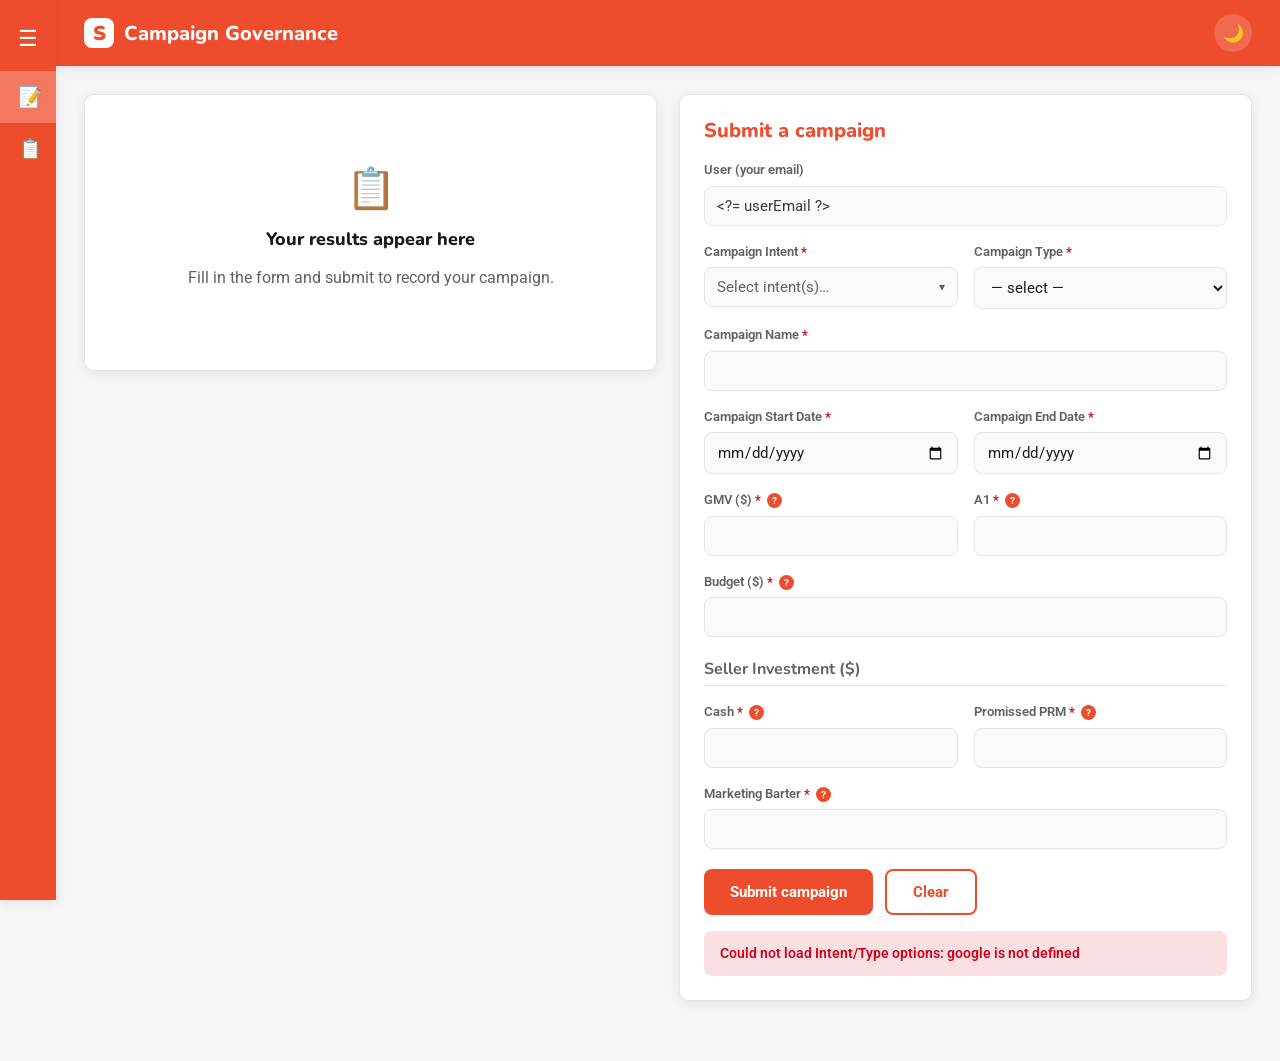
==== commit 9bafc27c: "Add hover tooltips describing metric fields A ? badge on GMV, A1, Budget, and the three Seller Inves" ====
--- a/apps-script/Index.html
+++ b/apps-script/Index.html
@@ -46,6 +46,10 @@
       .field.full { grid-column:1 / -1; }
       label { font-weight:600; font-size:13px; color:var(--text-muted); }
       label .req { color:var(--shopee-red); }
+      .help { position:relative; display:inline-flex; align-items:center; justify-content:center; width:15px; height:15px; margin-left:6px; border-radius:50%; background:var(--accent); color:#fff; font-size:10px; font-weight:700; cursor:help; vertical-align:middle; }
+      .help::after { content:attr(data-tip); position:absolute; bottom:calc(100% + 9px); left:50%; transform:translateX(-50%); width:230px; background:var(--text); color:var(--surface); padding:9px 11px; border-radius:6px; font-size:12px; font-weight:500; line-height:1.4; text-align:left; box-shadow:var(--shadow); opacity:0; visibility:hidden; transition:opacity .12s; z-index:70; pointer-events:none; white-space:normal; }
+      .help::before { content:""; position:absolute; bottom:calc(100% + 3px); left:50%; transform:translateX(-50%); border:6px solid transparent; border-top-color:var(--text); opacity:0; visibility:hidden; transition:opacity .12s; z-index:71; }
+      .help:hover::after, .help:focus::after, .help:hover::before, .help:focus::before { opacity:1; visibility:visible; }
       input, select { font-family:var(--font-body); font-size:15px; padding:10px 12px; border:1px solid var(--border); border-radius:8px; background:var(--surface-2); color:var(--text); }
       input:focus, select:focus { outline:none; border-color:var(--accent); box-shadow:0 0 0 3px rgba(238,77,45,.18); }
       input[readonly] { opacity:.85; cursor:not-allowed; }
@@ -177,28 +181,28 @@
                 <input id="f-end" type="date" required />
               </div>
               <div class="field">
-                <label for="f-gmv">GMV ($) <span class="req">*</span></label>
+                <label for="f-gmv">GMV ($) <span class="req">*</span><span class="help" tabindex="0" data-tip="Average daily GMV during the campaign period. If not applicable, fill with 0.">?</span></label>
                 <input id="f-gmv" type="number" min="0" step="any" required />
               </div>
               <div class="field">
-                <label for="f-a1">A1 <span class="req">*</span></label>
+                <label for="f-a1">A1 <span class="req">*</span><span class="help" tabindex="0" data-tip="Average daily A1 during the campaign period. If not applicable, fill with 0.">?</span></label>
                 <input id="f-a1" type="number" min="0" step="any" required />
               </div>
               <div class="field full">
-                <label for="f-budget">Budget ($) <span class="req">*</span></label>
+                <label for="f-budget">Budget ($) <span class="req">*</span><span class="help" tabindex="0" data-tip="Total campaign budget. If not applicable, fill with 0.">?</span></label>
                 <input id="f-budget" type="number" min="0" step="any" required />
               </div>
               <div class="field full section-label">Seller Investment ($)</div>
               <div class="field">
-                <label for="f-cash">Cash <span class="req">*</span></label>
+                <label for="f-cash">Cash <span class="req">*</span><span class="help" tabindex="0" data-tip="Seller investment in cash. If not applicable, fill with 0.">?</span></label>
                 <input id="f-cash" type="number" min="0" step="any" required />
               </div>
               <div class="field">
-                <label for="f-prm">Promissed PRM <span class="req">*</span></label>
+                <label for="f-prm">Promissed PRM <span class="req">*</span><span class="help" tabindex="0" data-tip="Seller investment via promised PRM. If not applicable, fill with 0.">?</span></label>
                 <input id="f-prm" type="number" min="0" step="any" required />
               </div>
               <div class="field full">
-                <label for="f-barter">Marketing Barter <span class="req">*</span></label>
+                <label for="f-barter">Marketing Barter <span class="req">*</span><span class="help" tabindex="0" data-tip="Seller investment via marketing barter. If not applicable, fill with 0.">?</span></label>
                 <input id="f-barter" type="number" min="0" step="any" required />
               </div>
             </div>
